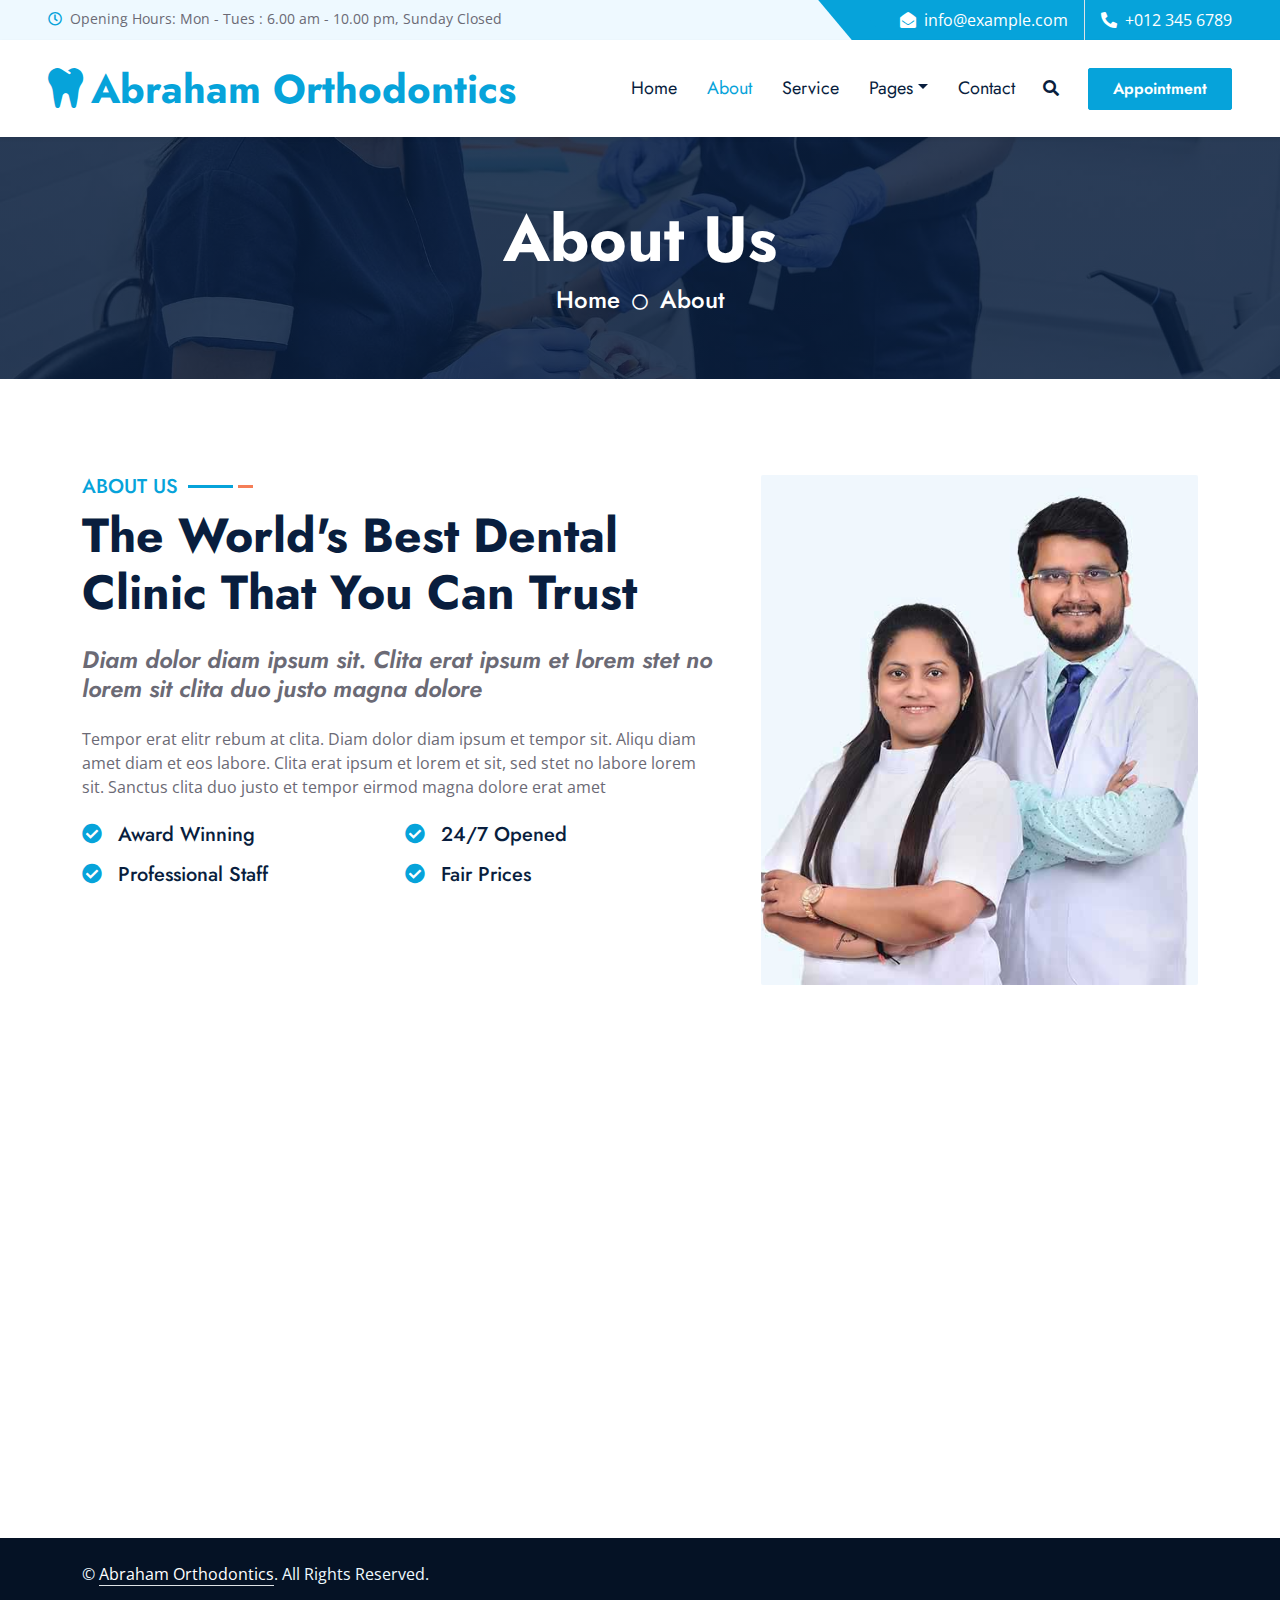
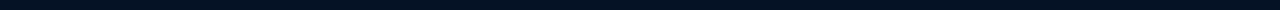
==== about.html @ 2c35e7a6 "Init boiler plate" ====
<!DOCTYPE html>
<html lang="en">
  <head>
    <meta charset="utf-8" />
    <title>Abraham Orthodontics - Dental Clinic Website Template</title>
    <meta content="width=device-width, initial-scale=1.0" name="viewport" />
    <meta content="Free HTML Templates" name="keywords" />
    <meta content="Free HTML Templates" name="description" />

    <!-- Favicon -->
    <link href="img/favicon.ico" rel="icon" />

    <!-- Google Web Fonts -->
    <link rel="preconnect" href="https://fonts.gstatic.com" />
    <link
      href="https://fonts.googleapis.com/css2?family=Jost:wght@500;600;700&family=Open+Sans:wght@400;600&display=swap"
      rel="stylesheet"
    />

    <!-- Icon Font Stylesheet -->
    <link
      href="https://cdnjs.cloudflare.com/ajax/libs/font-awesome/5.10.0/css/all.min.css"
      rel="stylesheet"
    />
    <link
      href="https://cdn.jsdelivr.net/npm/bootstrap-icons@1.4.1/font/bootstrap-icons.css"
      rel="stylesheet"
    />

    <!-- Libraries Stylesheet -->
    <link href="lib/owlcarousel/assets/owl.carousel.min.css" rel="stylesheet" />
    <link href="lib/animate/animate.min.css" rel="stylesheet" />
    <link
      href="lib/tempusdominus/css/tempusdominus-bootstrap-4.min.css"
      rel="stylesheet"
    />
    <link href="lib/twentytwenty/twentytwenty.css" rel="stylesheet" />

    <!-- Customized Bootstrap Stylesheet -->
    <link href="css/bootstrap.min.css" rel="stylesheet" />

    <!-- Template Stylesheet -->
    <link href="css/style.css" rel="stylesheet" />
  </head>

  <body>
    <!-- Spinner Start -->
    <div
      id="spinner"
      class="show bg-white position-fixed translate-middle w-100 vh-100 top-50 start-50 d-flex align-items-center justify-content-center"
    >
      <div class="spinner-grow text-primary m-1" role="status">
        <span class="sr-only">Loading...</span>
      </div>
      <div class="spinner-grow text-dark m-1" role="status">
        <span class="sr-only">Loading...</span>
      </div>
      <div class="spinner-grow text-secondary m-1" role="status">
        <span class="sr-only">Loading...</span>
      </div>
    </div>
    <!-- Spinner End -->

    <!-- Topbar Start -->
    <div class="container-fluid bg-light ps-5 pe-0 d-none d-lg-block">
      <div class="row gx-0">
        <div class="col-md-6 text-center text-lg-start mb-2 mb-lg-0">
          <div class="d-inline-flex align-items-center">
            <small class="py-2"
              ><i class="far fa-clock text-primary me-2"></i>Opening Hours: Mon
              - Tues : 6.00 am - 10.00 pm, Sunday Closed
            </small>
          </div>
        </div>
        <div class="col-md-6 text-center text-lg-end">
          <div
            class="position-relative d-inline-flex align-items-center bg-primary text-white top-shape px-5"
          >
            <div class="me-3 pe-3 border-end py-2">
              <p class="m-0">
                <i class="fa fa-envelope-open me-2"></i>info@example.com
              </p>
            </div>
            <div class="py-2">
              <p class="m-0">
                <i class="fa fa-phone-alt me-2"></i>+012 345 6789
              </p>
            </div>
          </div>
        </div>
      </div>
    </div>
    <!-- Topbar End -->

    <!-- Navbar Start -->
    <nav
      class="navbar navbar-expand-lg bg-white navbar-light shadow-sm px-5 py-3 py-lg-0"
    >
      <a href="index.html" class="navbar-brand p-0">
        <h1 class="m-0 text-primary">
          <i class="fa fa-tooth me-2"></i>Abraham Orthodontics
        </h1>
      </a>
      <button
        class="navbar-toggler"
        type="button"
        data-bs-toggle="collapse"
        data-bs-target="#navbarCollapse"
      >
        <span class="navbar-toggler-icon"></span>
      </button>
      <div class="collapse navbar-collapse" id="navbarCollapse">
        <div class="navbar-nav ms-auto py-0">
          <a href="index.html" class="nav-item nav-link">Home</a>
          <a href="about.html" class="nav-item nav-link active">About</a>
          <a href="service.html" class="nav-item nav-link">Service</a>
          <div class="nav-item dropdown">
            <a
              href="#"
              class="nav-link dropdown-toggle"
              data-bs-toggle="dropdown"
              >Pages</a
            >
            <div class="dropdown-menu m-0">
              <a href="price.html" class="dropdown-item">Pricing Plan</a>
              <a href="team.html" class="dropdown-item">Our Dentist</a>
              <a href="testimonial.html" class="dropdown-item">Testimonial</a>
              <a href="appointment.html" class="dropdown-item">Appointment</a>
            </div>
          </div>
          <a href="contact.html" class="nav-item nav-link">Contact</a>
        </div>
        <button
          type="button"
          class="btn text-dark"
          data-bs-toggle="modal"
          data-bs-target="#searchModal"
        >
          <i class="fa fa-search"></i>
        </button>
        <a href="appointment.html" class="btn btn-primary py-2 px-4 ms-3"
          >Appointment</a
        >
      </div>
    </nav>
    <!-- Navbar End -->

    <!-- Full Screen Search Start -->
    <div class="modal fade" id="searchModal" tabindex="-1">
      <div class="modal-dialog modal-fullscreen">
        <div class="modal-content" style="background: rgba(9, 30, 62, 0.7)">
          <div class="modal-header border-0">
            <button
              type="button"
              class="btn bg-white btn-close"
              data-bs-dismiss="modal"
              aria-label="Close"
            ></button>
          </div>
          <div
            class="modal-body d-flex align-items-center justify-content-center"
          >
            <div class="input-group" style="max-width: 600px">
              <input
                type="text"
                class="form-control bg-transparent border-primary p-3"
                placeholder="Type search keyword"
              />
              <button class="btn btn-primary px-4">
                <i class="bi bi-search"></i>
              </button>
            </div>
          </div>
        </div>
      </div>
    </div>
    <!-- Full Screen Search End -->

    <!-- Hero Start -->
    <div class="container-fluid bg-primary py-5 hero-header mb-5">
      <div class="row py-3">
        <div class="col-12 text-center">
          <h1 class="display-3 text-white animated zoomIn">About Us</h1>
          <a href="" class="h4 text-white">Home</a>
          <i class="far fa-circle text-white px-2"></i>
          <a href="" class="h4 text-white">About</a>
        </div>
      </div>
    </div>
    <!-- Hero End -->

    <!-- About Start -->
    <div class="container-fluid py-5 wow fadeInUp" data-wow-delay="0.1s">
      <div class="container">
        <div class="row g-5">
          <div class="col-lg-7">
            <div class="section-title mb-4">
              <h5
                class="position-relative d-inline-block text-primary text-uppercase"
              >
                About Us
              </h5>
              <h1 class="display-5 mb-0">
                The World's Best Dental Clinic That You Can Trust
              </h1>
            </div>
            <h4 class="text-body fst-italic mb-4">
              Diam dolor diam ipsum sit. Clita erat ipsum et lorem stet no lorem
              sit clita duo justo magna dolore
            </h4>
            <p class="mb-4">
              Tempor erat elitr rebum at clita. Diam dolor diam ipsum et tempor
              sit. Aliqu diam amet diam et eos labore. Clita erat ipsum et lorem
              et sit, sed stet no labore lorem sit. Sanctus clita duo justo et
              tempor eirmod magna dolore erat amet
            </p>
            <div class="row g-3">
              <div class="col-sm-6 wow zoomIn" data-wow-delay="0.3s">
                <h5 class="mb-3">
                  <i class="fa fa-check-circle text-primary me-3"></i>Award
                  Winning
                </h5>
                <h5 class="mb-3">
                  <i class="fa fa-check-circle text-primary me-3"></i
                  >Professional Staff
                </h5>
              </div>
              <div class="col-sm-6 wow zoomIn" data-wow-delay="0.6s">
                <h5 class="mb-3">
                  <i class="fa fa-check-circle text-primary me-3"></i>24/7
                  Opened
                </h5>
                <h5 class="mb-3">
                  <i class="fa fa-check-circle text-primary me-3"></i>Fair
                  Prices
                </h5>
              </div>
            </div>
            <a
              href="appointment.html"
              class="btn btn-primary py-3 px-5 mt-4 wow zoomIn"
              data-wow-delay="0.6s"
              >Make Appointment</a
            >
          </div>
          <div class="col-lg-5" style="min-height: 500px">
            <div class="position-relative h-100">
              <img
                class="position-absolute w-100 h-100 rounded wow zoomIn"
                data-wow-delay="0.9s"
                src="img/about.jpg"
                style="object-fit: cover"
              />
            </div>
          </div>
        </div>
      </div>
    </div>
    <!-- About End -->

    <!-- Newsletter Start -->
    <div
      class="container-fluid position-relative pt-5 wow fadeInUp"
      data-wow-delay="0.1s"
      style="z-index: 1"
    >
      <div class="container">
        <div class="bg-primary p-5">
          <form class="mx-auto" style="max-width: 600px">
            <div class="input-group">
              <input
                type="text"
                class="form-control border-white p-3"
                placeholder="Your Email"
              />
              <button class="btn btn-dark px-4">Sign Up</button>
            </div>
          </form>
        </div>
      </div>
    </div>
    <!-- Newsletter End -->

    <!-- Footer Start -->
    <div
      class="container-fluid bg-dark text-light py-5 wow fadeInUp"
      data-wow-delay="0.3s"
      style="margin-top: -75px"
    >
      <div class="container pt-5">
        <div class="row g-5 pt-4">
          <div class="col-lg-3 col-md-6">
            <h3 class="text-white mb-4">Quick Links</h3>
            <div class="d-flex flex-column justify-content-start">
              <a class="text-light mb-2" href="#"
                ><i class="bi bi-arrow-right text-primary me-2"></i>Home</a
              >
              <a class="text-light mb-2" href="#"
                ><i class="bi bi-arrow-right text-primary me-2"></i>About Us</a
              >
              <a class="text-light mb-2" href="#"
                ><i class="bi bi-arrow-right text-primary me-2"></i>Our
                Services</a
              >
              <a class="text-light mb-2" href="#"
                ><i class="bi bi-arrow-right text-primary me-2"></i>Latest
                Blog</a
              >
              <a class="text-light" href="#"
                ><i class="bi bi-arrow-right text-primary me-2"></i>Contact
                Us</a
              >
            </div>
          </div>
          <div class="col-lg-3 col-md-6">
            <h3 class="text-white mb-4">Popular Links</h3>
            <div class="d-flex flex-column justify-content-start">
              <a class="text-light mb-2" href="#"
                ><i class="bi bi-arrow-right text-primary me-2"></i>Home</a
              >
              <a class="text-light mb-2" href="#"
                ><i class="bi bi-arrow-right text-primary me-2"></i>About Us</a
              >
              <a class="text-light mb-2" href="#"
                ><i class="bi bi-arrow-right text-primary me-2"></i>Our
                Services</a
              >
              <a class="text-light mb-2" href="#"
                ><i class="bi bi-arrow-right text-primary me-2"></i>Latest
                Blog</a
              >
              <a class="text-light" href="#"
                ><i class="bi bi-arrow-right text-primary me-2"></i>Contact
                Us</a
              >
            </div>
          </div>
          <div class="col-lg-3 col-md-6">
            <h3 class="text-white mb-4">Get In Touch</h3>
            <p class="mb-2">
              <i class="bi bi-geo-alt text-primary me-2"></i>185 Erie St. S,
              Unit 1 , Leamington, Canada
            </p>
            <p class="mb-2">
              <i class="bi bi-envelope-open text-primary me-2"></i
              >info@example.com
            </p>
            <p class="mb-0">
              <i class="bi bi-telephone text-primary me-2"></i>+012 345 67890
            </p>
          </div>
          <div class="col-lg-3 col-md-6">
            <h3 class="text-white mb-4">Follow Us</h3>
            <div class="d-flex">
              <a
                class="btn btn-lg btn-primary btn-lg-square rounded me-2"
                href="#"
                ><i class="fab fa-twitter fw-normal"></i
              ></a>
              <a
                class="btn btn-lg btn-primary btn-lg-square rounded me-2"
                href="#"
                ><i class="fab fa-facebook-f fw-normal"></i
              ></a>
              <a
                class="btn btn-lg btn-primary btn-lg-square rounded me-2"
                href="#"
                ><i class="fab fa-linkedin-in fw-normal"></i
              ></a>
              <a class="btn btn-lg btn-primary btn-lg-square rounded" href="#"
                ><i class="fab fa-instagram fw-normal"></i
              ></a>
            </div>
          </div>
        </div>
      </div>
    </div>
    <div class="container-fluid text-light py-4" style="background: #051225">
      <div class="container">
        <div class="row g-0">
          <div class="col-md-6 text-center text-md-start">
            <p class="mb-md-0">
              &copy;
              <a class="text-white border-bottom" href="#"
                >Abraham Orthodontics</a
              >. All Rights Reserved.
            </p>
          </div>
        </div>
      </div>
    </div>
    <!-- Footer End -->

    <!-- Back to Top -->
    <a href="#" class="btn btn-lg btn-primary btn-lg-square rounded back-to-top"
      ><i class="bi bi-arrow-up"></i
    ></a>

    <!-- JavaScript Libraries -->
    <script src="https://code.jquery.com/jquery-3.4.1.min.js"></script>
    <script src="https://cdn.jsdelivr.net/npm/bootstrap@5.0.0/dist/js/bootstrap.bundle.min.js"></script>
    <script src="lib/wow/wow.min.js"></script>
    <script src="lib/easing/easing.min.js"></script>
    <script src="lib/waypoints/waypoints.min.js"></script>
    <script src="lib/owlcarousel/owl.carousel.min.js"></script>
    <script src="lib/tempusdominus/js/moment.min.js"></script>
    <script src="lib/tempusdominus/js/moment-timezone.min.js"></script>
    <script src="lib/tempusdominus/js/tempusdominus-bootstrap-4.min.js"></script>
    <script src="lib/twentytwenty/jquery.event.move.js"></script>
    <script src="lib/twentytwenty/jquery.twentytwenty.js"></script>

    <!-- Template Javascript -->
    <script src="js/main.js"></script>
  </body>
</html>
---- lib/twentytwenty/twentytwenty.css ----
.twentytwenty-horizontal .twentytwenty-handle:before, .twentytwenty-horizontal .twentytwenty-handle:after, .twentytwenty-vertical .twentytwenty-handle:before, .twentytwenty-vertical .twentytwenty-handle:after {
  content: " ";
  display: block;
  background: white;
  position: absolute;
  z-index: 30;
  -webkit-box-shadow: 0px 0px 12px rgba(51, 51, 51, 0.5);
  -moz-box-shadow: 0px 0px 12px rgba(51, 51, 51, 0.5);
  box-shadow: 0px 0px 12px rgba(51, 51, 51, 0.5); }

.twentytwenty-horizontal .twentytwenty-handle:before, .twentytwenty-horizontal .twentytwenty-handle:after {
  width: 3px;
  height: 9999px;
  left: 50%;
  margin-left: -1.5px; }

.twentytwenty-vertical .twentytwenty-handle:before, .twentytwenty-vertical .twentytwenty-handle:after {
  width: 9999px;
  height: 3px;
  top: 50%;
  margin-top: -1.5px; }

.twentytwenty-before-label, .twentytwenty-after-label, .twentytwenty-overlay {
  position: absolute;
  top: 0;
  width: 100%;
  height: 100%; }

.twentytwenty-before-label, .twentytwenty-after-label, .twentytwenty-overlay {
  -webkit-transition-duration: 0.5s;
  -moz-transition-duration: 0.5s;
  transition-duration: 0.5s; }

.twentytwenty-before-label, .twentytwenty-after-label {
  -webkit-transition-property: opacity;
  -moz-transition-property: opacity;
  transition-property: opacity; }

.twentytwenty-before-label:before, .twentytwenty-after-label:before {
  color: white;
  font-size: 13px;
  letter-spacing: 0.1em; }

.twentytwenty-before-label:before, .twentytwenty-after-label:before {
  position: absolute;
  background: rgba(255, 255, 255, 0.2);
  line-height: 38px;
  padding: 0 20px;
  -webkit-border-radius: 2px;
  -moz-border-radius: 2px;
  border-radius: 2px; }

.twentytwenty-horizontal .twentytwenty-before-label:before, .twentytwenty-horizontal .twentytwenty-after-label:before {
  top: 50%;
  margin-top: -19px; }

.twentytwenty-vertical .twentytwenty-before-label:before, .twentytwenty-vertical .twentytwenty-after-label:before {
  left: 50%;
  margin-left: -45px;
  text-align: center;
  width: 90px; }

.twentytwenty-left-arrow, .twentytwenty-right-arrow, .twentytwenty-up-arrow, .twentytwenty-down-arrow {
  width: 0;
  height: 0;
  border: 6px inset transparent;
  position: absolute; }

.twentytwenty-left-arrow, .twentytwenty-right-arrow {
  top: 50%;
  margin-top: -6px; }

.twentytwenty-up-arrow, .twentytwenty-down-arrow {
  left: 50%;
  margin-left: -6px; }

.twentytwenty-container {
  -webkit-box-sizing: content-box;
  -moz-box-sizing: content-box;
  box-sizing: content-box;
  z-index: 0;
  overflow: hidden;
  position: relative;
  -webkit-user-select: none;
  -moz-user-select: none;
  -ms-user-select: none; }
  .twentytwenty-container img {
    max-width: 100%;
    position: absolute;
    top: 0;
    display: block; }
  .twentytwenty-container.active .twentytwenty-overlay, .twentytwenty-container.active :hover.twentytwenty-overlay {
    background: rgba(0, 0, 0, 0); }
    .twentytwenty-container.active .twentytwenty-overlay .twentytwenty-before-label,
    .twentytwenty-container.active .twentytwenty-overlay .twentytwenty-after-label, .twentytwenty-container.active :hover.twentytwenty-overlay .twentytwenty-before-label,
    .twentytwenty-container.active :hover.twentytwenty-overlay .twentytwenty-after-label {
      opacity: 0; }
  .twentytwenty-container * {
    -webkit-box-sizing: content-box;
    -moz-box-sizing: content-box;
    box-sizing: content-box; }

.twentytwenty-before-label {
  opacity: 0; }
  .twentytwenty-before-label:before {
    content: attr(data-content); }

.twentytwenty-after-label {
  opacity: 0; }
  .twentytwenty-after-label:before {
    content: attr(data-content); }

.twentytwenty-horizontal .twentytwenty-before-label:before {
  left: 10px; }

.twentytwenty-horizontal .twentytwenty-after-label:before {
  right: 10px; }

.twentytwenty-vertical .twentytwenty-before-label:before {
  top: 10px; }

.twentytwenty-vertical .twentytwenty-after-label:before {
  bottom: 10px; }

.twentytwenty-overlay {
  -webkit-transition-property: background;
  -moz-transition-property: background;
  transition-property: background;
  background: rgba(0, 0, 0, 0);
  z-index: 25; }
  .twentytwenty-overlay:hover {
    background: rgba(0, 0, 0, 0.5); }
    .twentytwenty-overlay:hover .twentytwenty-after-label {
      opacity: 1; }
    .twentytwenty-overlay:hover .twentytwenty-before-label {
      opacity: 1; }

.twentytwenty-before {
  z-index: 20; }

.twentytwenty-after {
  z-index: 10; }

.twentytwenty-handle {
  height: 38px;
  width: 38px;
  position: absolute;
  left: 50%;
  top: 50%;
  margin-left: -22px;
  margin-top: -22px;
  border: 3px solid white;
  -webkit-border-radius: 1000px;
  -moz-border-radius: 1000px;
  border-radius: 1000px;
  -webkit-box-shadow: 0px 0px 12px rgba(51, 51, 51, 0.5);
  -moz-box-shadow: 0px 0px 12px rgba(51, 51, 51, 0.5);
  box-shadow: 0px 0px 12px rgba(51, 51, 51, 0.5);
  z-index: 40;
  cursor: pointer; }

.twentytwenty-horizontal .twentytwenty-handle:before {
  bottom: 50%;
  margin-bottom: 22px;
  -webkit-box-shadow: 0 3px 0 white, 0px 0px 12px rgba(51, 51, 51, 0.5);
  -moz-box-shadow: 0 3px 0 white, 0px 0px 12px rgba(51, 51, 51, 0.5);
  box-shadow: 0 3px 0 white, 0px 0px 12px rgba(51, 51, 51, 0.5); }
.twentytwenty-horizontal .twentytwenty-handle:after {
  top: 50%;
  margin-top: 22px;
  -webkit-box-shadow: 0 -3px 0 white, 0px 0px 12px rgba(51, 51, 51, 0.5);
  -moz-box-shadow: 0 -3px 0 white, 0px 0px 12px rgba(51, 51, 51, 0.5);
  box-shadow: 0 -3px 0 white, 0px 0px 12px rgba(51, 51, 51, 0.5); }

.twentytwenty-vertical .twentytwenty-handle:before {
  left: 50%;
  margin-left: 22px;
  -webkit-box-shadow: 3px 0 0 white, 0px 0px 12px rgba(51, 51, 51, 0.5);
  -moz-box-shadow: 3px 0 0 white, 0px 0px 12px rgba(51, 51, 51, 0.5);
  box-shadow: 3px 0 0 white, 0px 0px 12px rgba(51, 51, 51, 0.5); }
.twentytwenty-vertical .twentytwenty-handle:after {
  right: 50%;
  margin-right: 22px;
  -webkit-box-shadow: -3px 0 0 white, 0px 0px 12px rgba(51, 51, 51, 0.5);
  -moz-box-shadow: -3px 0 0 white, 0px 0px 12px rgba(51, 51, 51, 0.5);
  box-shadow: -3px 0 0 white, 0px 0px 12px rgba(51, 51, 51, 0.5); }

.twentytwenty-left-arrow {
  border-right: 6px solid white;
  left: 50%;
  margin-left: -17px; }

.twentytwenty-right-arrow {
  border-left: 6px solid white;
  right: 50%;
  margin-right: -17px; }

.twentytwenty-up-arrow {
  border-bottom: 6px solid white;
  top: 50%;
  margin-top: -17px; }

.twentytwenty-down-arrow {
  border-top: 6px solid white;
  bottom: 50%;
  margin-bottom: -17px; }
---- css/style.css ----
/********** Template CSS **********/
:root {
    --primary: #06A3DA;
    --secondary: #F57E57;
    --light: #EEF9FF;
    --dark: #091E3E;
}

h1,
h2,
.font-weight-bold {
    font-weight: 700 !important;
}

h3,
h4,
.font-weight-semi-bold {
    font-weight: 600 !important;
}

h5,
h6,
.font-weight-medium {
    font-weight: 500 !important;
}

.btn {
    font-family: 'Jost', sans-serif;
    font-weight: 600;
    transition: .5s;
}

.btn-primary,
.btn-secondary {
    color: #FFFFFF;
}

.btn-primary:hover {
    background: var(--secondary);
    border-color: var(--secondary);
}

.btn-secondary:hover {
    background: var(--primary);
    border-color: var(--primary);
}

.btn-square {
    width: 36px;
    height: 36px;
}

.btn-sm-square {
    width: 28px;
    height: 28px;
}

.btn-lg-square {
    width: 46px;
    height: 46px;
}

.btn-square,
.btn-sm-square,
.btn-lg-square {
    padding-left: 0;
    padding-right: 0;
    text-align: center;
}

#spinner {
    opacity: 0;
    visibility: hidden;
    transition: opacity .5s ease-out, visibility 0s linear .5s;
    z-index: 99999;
}

#spinner.show {
    transition: opacity .5s ease-out, visibility 0s linear 0s;
    visibility: visible;
    opacity: 1;
}

.back-to-top {
    position: fixed;
    display: none;
    right: 45px;
    bottom: 45px;
    z-index: 99;
}

.top-shape::before {
    position: absolute;
    content: "";
    width: 35px;
    height: 100%;
    top: 0;
    left: -17px;
    background: var(--primary);
    transform: skew(40deg);
}

.navbar-light .navbar-nav .nav-link {
    font-family: 'Jost', sans-serif;
    padding: 35px 15px;
    font-size: 18px;
    color: var(--dark);
    outline: none;
    transition: .5s;
}

.sticky-top.navbar-light .navbar-nav .nav-link {
    padding: 20px 15px;
}

.navbar-light .navbar-nav .nav-link:hover,
.navbar-light .navbar-nav .nav-link.active {
    color: var(--primary);
}

@media (max-width: 991.98px) {
    .navbar-light .navbar-nav .nav-link,
    .sticky-top.navbar-light .navbar-nav .nav-link {
        padding: 10px 0;
    }
}

.carousel-caption {
    top: 0;
    left: 0;
    right: 0;
    bottom: 0;
    background: rgba(9, 30, 62, .85);
    z-index: 1;
}

@media (max-width: 576px) {
    .carousel-caption h5 {
        font-size: 14px;
        font-weight: 500 !important;
    }

    .carousel-caption h1 {
        font-size: 30px;
        font-weight: 600 !important;
    }
}

.carousel-control-prev,
.carousel-control-next {
    width: 10%;
}

.carousel-control-prev-icon,
.carousel-control-next-icon {
    width: 3rem;
    height: 3rem;
}

@media (min-width: 991.98px) {
    .banner {
        position: relative;
        margin-top: -90px;
        z-index: 1;
    }
}

.section-title h5::before {
    position: absolute;
    content: "";
    width: 45px;
    height: 3px;
    right: -55px;
    bottom: 11px;
    background: var(--primary);
}

.section-title h5::after {
    position: absolute;
    content: "";
    width: 15px;
    height: 3px;
    right: -75px;
    bottom: 11px;
    background: var(--secondary);
}

.twentytwenty-wrapper {
    height: 100%;
}

.hero-header {
    background: linear-gradient(rgba(9, 30, 62, .85), rgba(9, 30, 62, .85)), url(../img/carousel-1.jpg) center center no-repeat;
    background-size: cover;
}

.bg-appointment {
    background: linear-gradient(rgba(9, 30, 62, .85), rgba(9, 30, 62, .85)), url(../img/carousel-1.jpg) center center no-repeat;
    background-size: cover;
}

.appointment-form {
    background: rgba(6, 163, 218, .7);
}

.service-item img,
.service-item .bg-light,
.service-item .bg-light h5,
.team-item .team-text {
    transition: .5s;
}

.service-item:hover img {
    transform: scale(1.15);
}

.team-item .team-text::after,
.service-item .bg-light::after {
    position: absolute;
    content: "";
    top: 50%;
    bottom: 0;
    left: 15px;
    right: 15px;
    border-radius:100px / 15px;
    box-shadow: 0 0 15px rgba(0, 0, 0, .7);
    opacity: 0;
    transition: .5s;
    z-index: -1;
}

.team-item:hover .team-text::after,
.service-item:hover .bg-light::after {
    opacity: 1;
}

.bg-offer {
    background:url(../img/carousel-1.jpg) center center no-repeat;
    background-size: cover;
}

.offer-text {
    background: rgba(6, 163, 218, .85);
}

.price-carousel .owl-nav {
    position: absolute;
    width: calc(100% + 45px);
    height: 45px;
    top: calc(50% - 22.5px);
    left: -22.5px;
    display: flex;
    justify-content: space-between;
    opacity: 0;
    transition: .5s;
}

.price-carousel:hover .owl-nav {
    opacity: 1;
}

.price-carousel .owl-nav .owl-prev,
.price-carousel .owl-nav .owl-next {
    position: relative;
    width: 45px;
    height: 45px;
    display: flex;
    align-items: center;
    justify-content: center;
    color: #FFFFFF;
    background: var(--primary);
    border-radius: 2px;
    font-size: 22px;
    transition: .5s;
}

.price-carousel .owl-nav .owl-prev:hover,
.price-carousel .owl-nav .owl-next:hover {
    background: var(--secondary);
}

.bg-testimonial {
    background: url(../img/carousel-2.jpg) center center no-repeat;
    background-size: cover;
}

.testimonial-carousel {
    background: rgba(6, 163, 218, .85);
}

.testimonial-carousel .owl-nav {
    position: absolute;
    width: calc(100% + 46px);
    height: 46px;
    top: calc(50% - 23px);
    left: -23px;
    display: flex;
    justify-content: space-between;
    z-index: 1;
}

.testimonial-carousel .owl-nav .owl-prev,
.testimonial-carousel .owl-nav .owl-next {
    position: relative;
    width: 46px;
    height: 46px;
    display: flex;
    align-items: center;
    justify-content: center;
    color: #FFFFFF;
    background: var(--primary);
    border-radius: 2px;
    font-size: 22px;
    transition: .5s;
}

.testimonial-carousel .owl-nav .owl-prev:hover,
.testimonial-carousel .owl-nav .owl-next:hover {
    background: var(--secondary);
}

.testimonial-carousel .owl-item img {
    width: 120px;
    height: 120px;
}
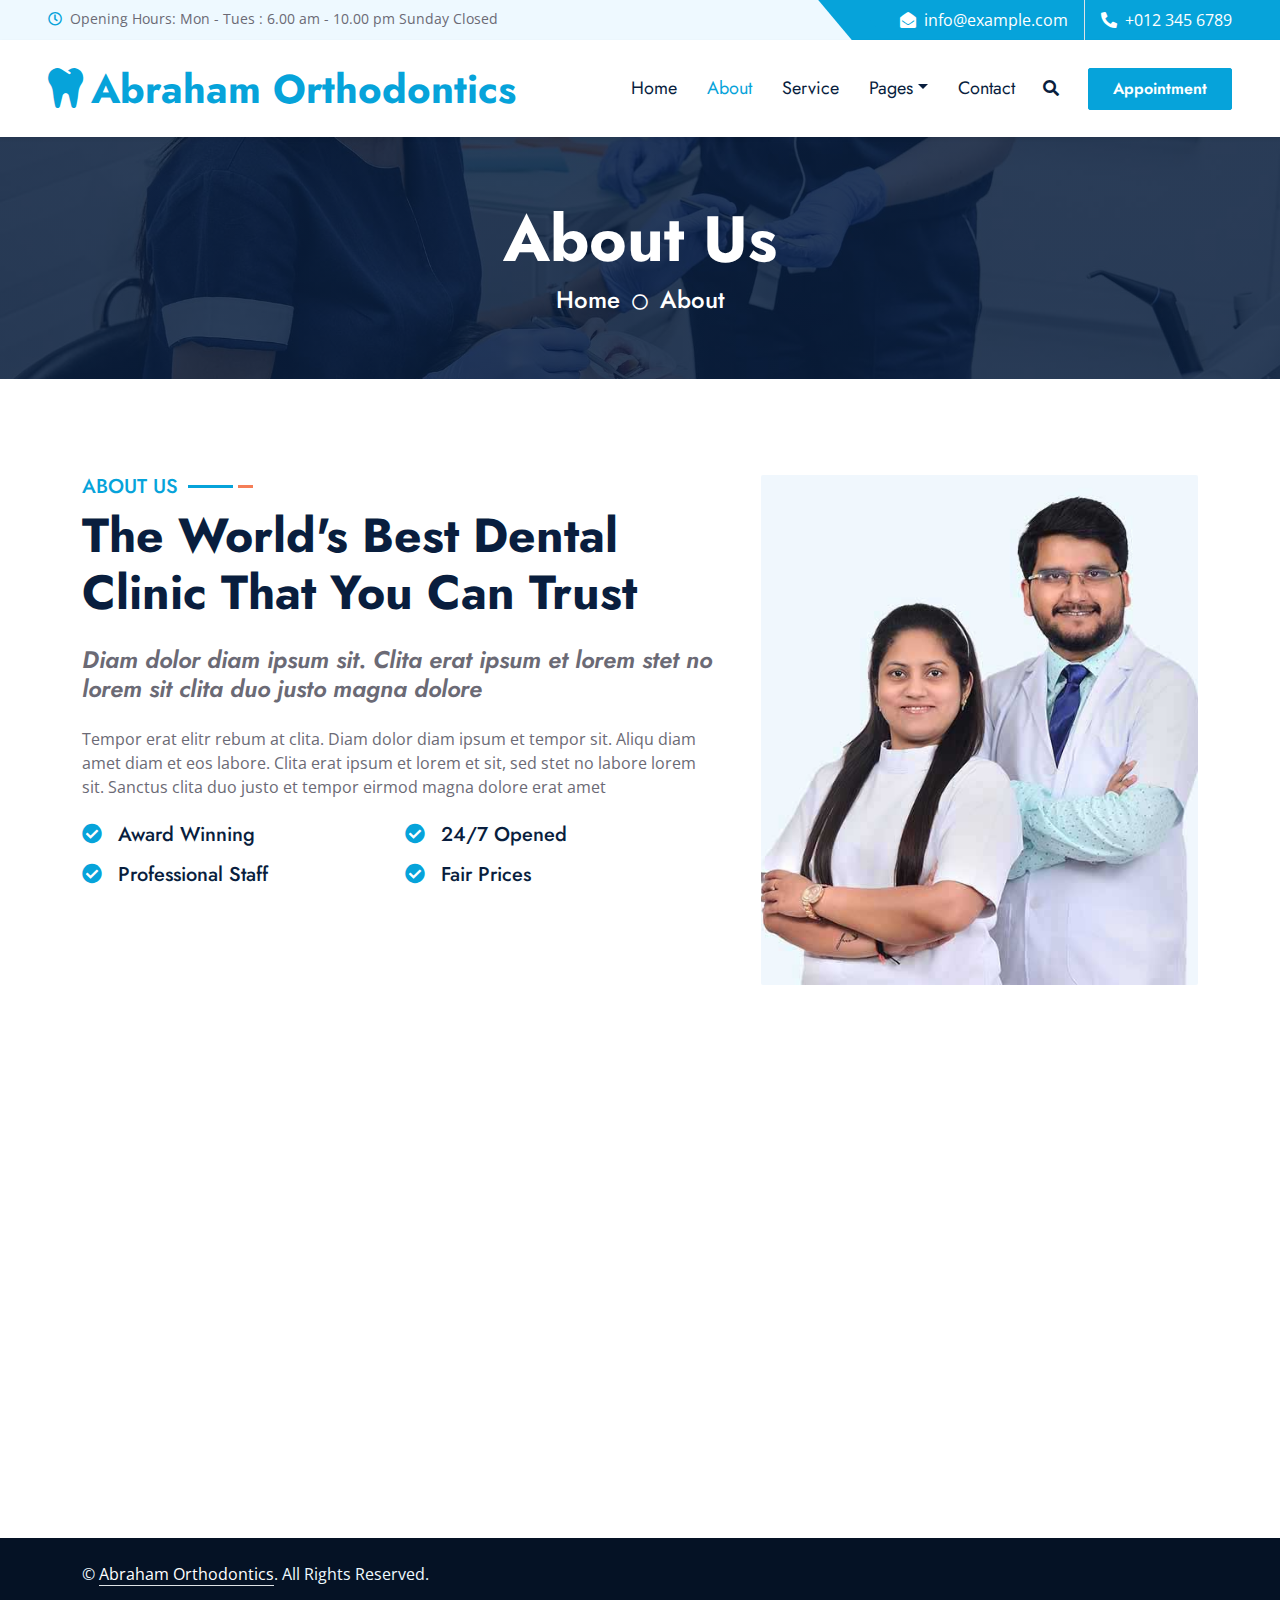
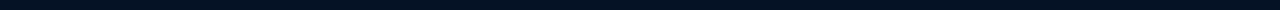
==== commit 62387f49: "demo" ====
--- a/about.html
+++ b/about.html
@@ -2,7 +2,7 @@
 <html lang="en">
   <head>
     <meta charset="utf-8" />
-    <title>Abraham Orthodontics - Dental Clinic Website Template</title>
+    <title>XYZ Orthodontics</title>
     <meta content="width=device-width, initial-scale=1.0" name="viewport" />
     <meta content="Free HTML Templates" name="keywords" />
     <meta content="Free HTML Templates" name="description" />
@@ -68,7 +68,7 @@
           <div class="d-inline-flex align-items-center">
             <small class="py-2"
               ><i class="far fa-clock text-primary me-2"></i>Opening Hours: Mon
-              - Tues : 6.00 am - 10.00 pm, Sunday Closed
+              - Tues : 6.00 am - 10.00 pm Sunday Closed
             </small>
           </div>
         </div>
